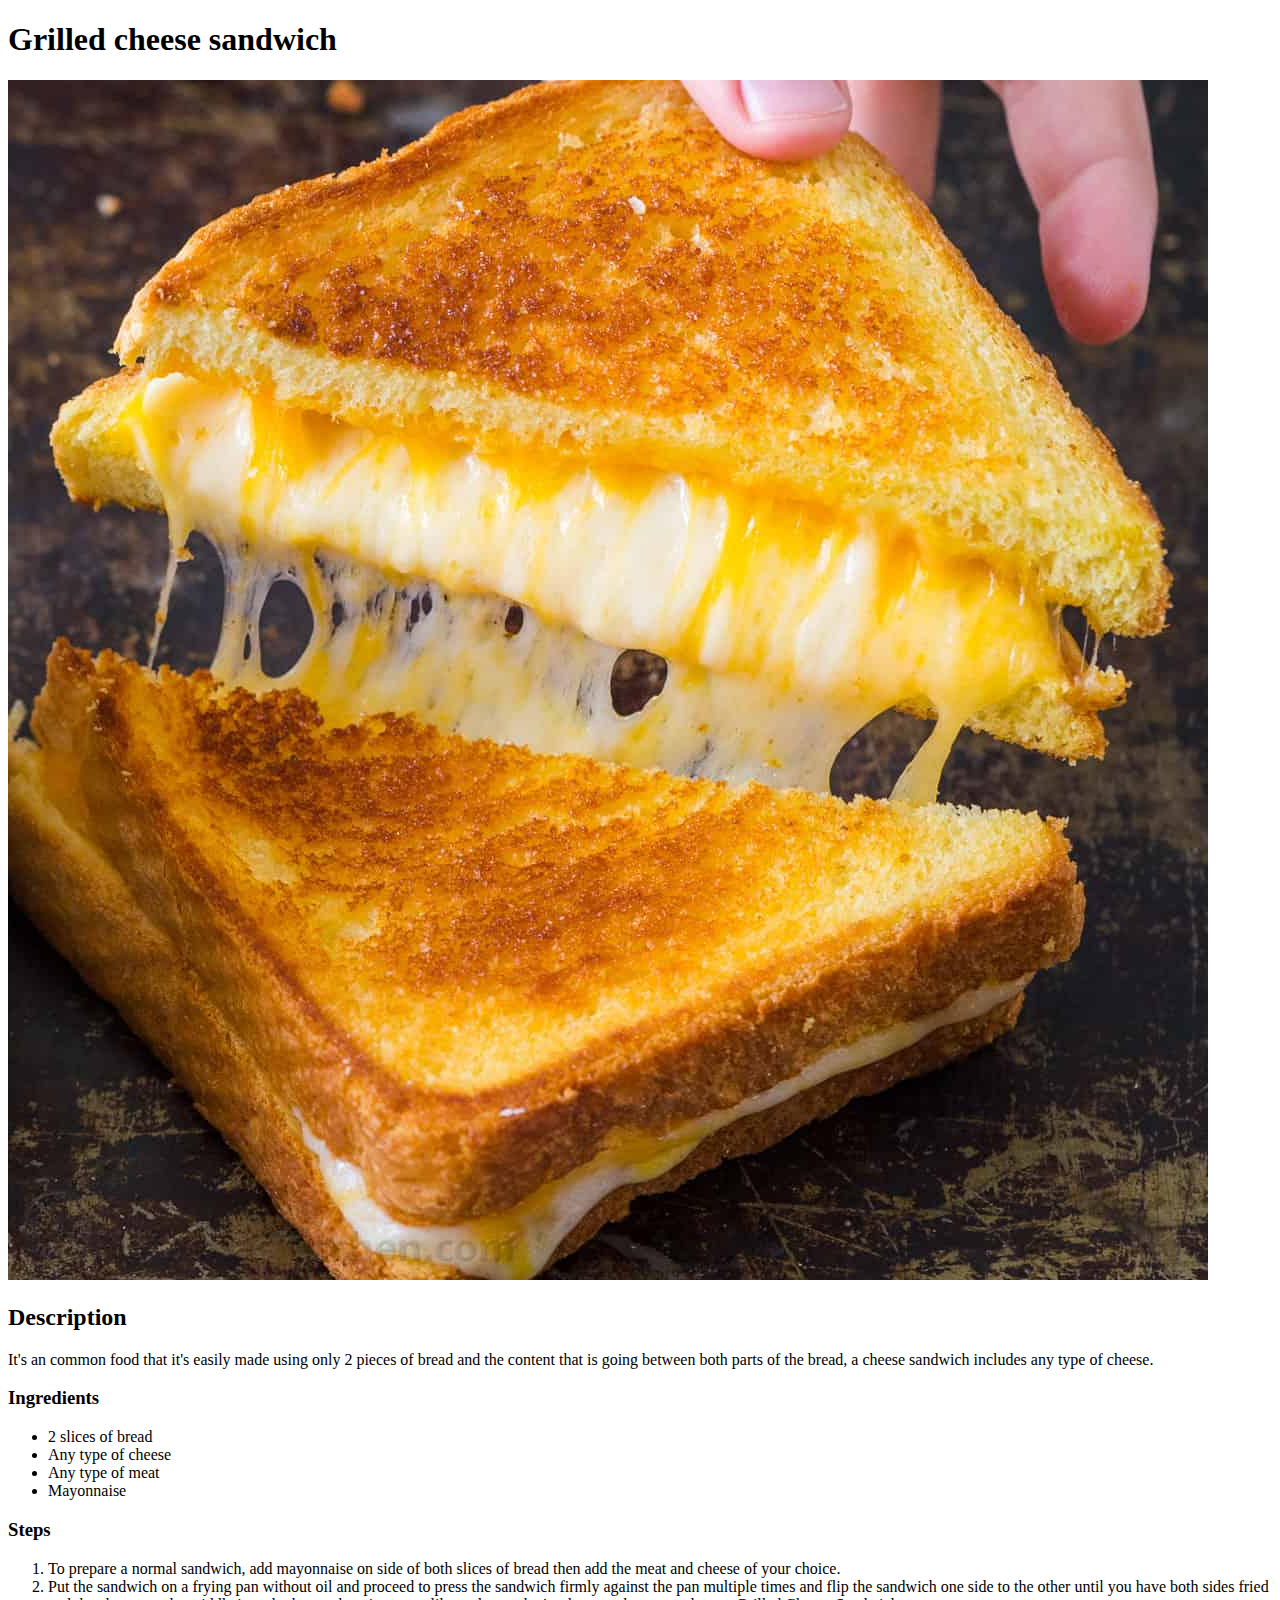
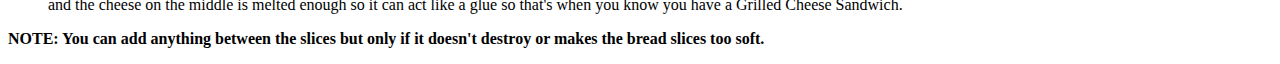
==== recipes/grilled_cheese_sandwich.html @ 3fbc8f14 "Add the assignation mention on Project:Recipes" ====
<!DOCTYPE html>
<html>
    <head>
        <meta charset="UTF-8">
        <title>Grilled cheese sandwich recipe</title>
    </head>
    <body>
        <h1>Grilled cheese sandwich</h1>
        <img src="../images/Cheese_sandwich.jpg" alt="Cheese sandwich picture">
        <h2>Description</h2>
        <p id="recipe_description">It's an common food that it's easily made using only
            2 pieces of bread and the content that is going between both parts of the bread,
            a cheese sandwich includes any type of cheese.
        </p>
        <h3>Ingredients</h3>
        <ul>
            <li>2 slices of bread</li>
            <li>Any type of cheese</li>
            <li>Any type of meat</li>
            <li>Mayonnaise</li>
        </ul>
        <h3>Steps</h3>
        <ol>
            <li>To prepare a normal sandwich, add mayonnaise on side of both slices of bread
                then add the meat and cheese of your choice.
            </li>
            <li>Put the sandwich on a frying pan without oil and proceed to press the sandwich
                firmly against the pan multiple times and flip the sandwich one side to the other
                until you have both sides fried and the cheese on the middle is melted enough so it
                can act like a glue so that's when you know you have a Grilled Cheese Sandwich.
            </li>
        </ol>
        <p><strong>NOTE: You can add anything between the slices but only if it doesn't destroy
            or makes the bread slices too soft.
        </strong></p>
    </body>
</html>
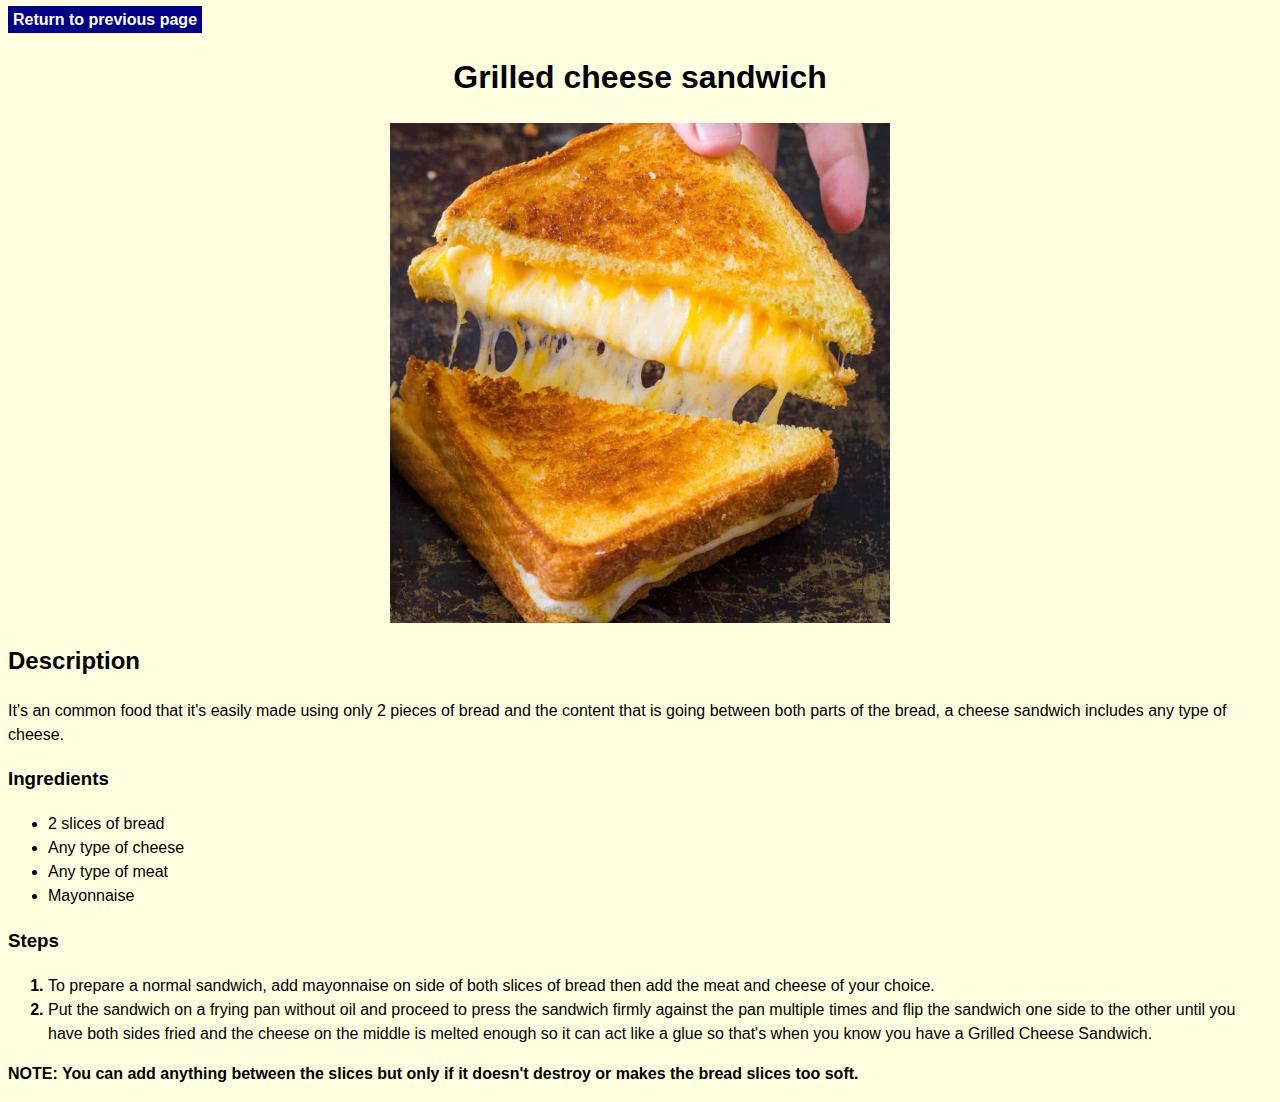
==== commit 5bdd96e8: "Add values to CSS file and new content to recipes pages" ====
--- a/recipes/grilled_cheese_sandwich.html
+++ b/recipes/grilled_cheese_sandwich.html
@@ -3,8 +3,10 @@
     <head>
         <meta charset="UTF-8">
         <title>Grilled cheese sandwich recipe</title>
+        <link rel="stylesheet" href="./../styles.css">
     </head>
     <body>
+        <a href="./../index.html" class="return">Return to previous page</a>
         <h1>Grilled cheese sandwich</h1>
         <img src="../images/Cheese_sandwich.jpg" alt="Cheese sandwich picture">
         <h2>Description</h2>
--- a/styles.css
+++ b/styles.css
@@ -0,0 +1,39 @@
+* {
+    font-family: Arial, Helvetica, sans-serif;
+    line-height: 1.5;
+    background-color: lightyellow;
+}
+
+h1 {
+    text-align: center;
+}
+
+.return {
+    border: 1px solid darkblue;
+    background-color: darkblue;
+    padding: 4px;
+    text-decoration: none;
+    color: white;
+    font-weight: bold;
+}
+
+li a{
+    text-decoration: none;
+    color: black;
+    text-align: center;
+}
+
+img{
+    width: 500px;
+    height: auto;
+
+    /* To align the img to center*/
+    display: block;
+    margin-left: auto;
+    margin-right: auto;
+}
+
+/* Number Marker on Bold */
+ol > li::marker {
+    font-weight: bold;
+}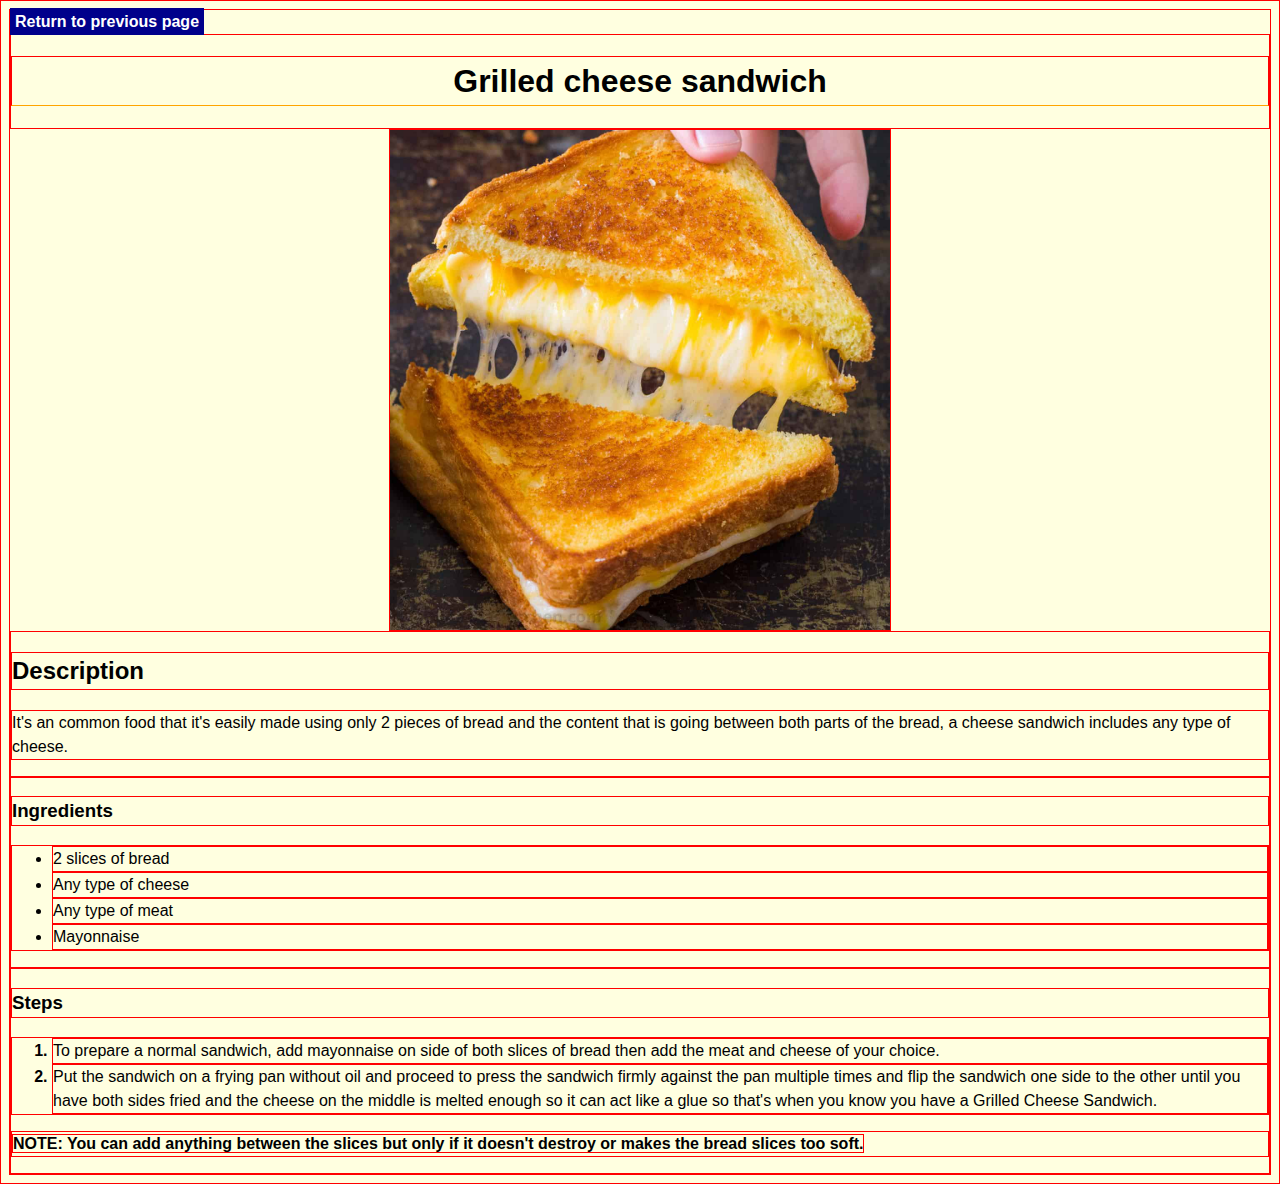
==== commit bc9f9bed: "Add div sections to all HTML files" ====
--- a/recipes/grilled_cheese_sandwich.html
+++ b/recipes/grilled_cheese_sandwich.html
@@ -7,33 +7,41 @@
     </head>
     <body>
         <a href="./../index.html" class="return">Return to previous page</a>
-        <h1>Grilled cheese sandwich</h1>
+        <div class="title">
+            <h1>Grilled cheese sandwich</h1>
+        </div>
         <img src="../images/Cheese_sandwich.jpg" alt="Cheese sandwich picture">
-        <h2>Description</h2>
-        <p id="recipe_description">It's an common food that it's easily made using only
+        <div class="description">
+            <h2>Description</h2>
+            <p id="recipe_description">It's an common food that it's easily made using only
             2 pieces of bread and the content that is going between both parts of the bread,
             a cheese sandwich includes any type of cheese.
-        </p>
-        <h3>Ingredients</h3>
-        <ul>
-            <li>2 slices of bread</li>
-            <li>Any type of cheese</li>
-            <li>Any type of meat</li>
-            <li>Mayonnaise</li>
-        </ul>
-        <h3>Steps</h3>
-        <ol>
-            <li>To prepare a normal sandwich, add mayonnaise on side of both slices of bread
+            </p>
+        </div>
+        <div class="ingredients">
+            <h3>Ingredients</h3>
+            <ul>
+                <li>2 slices of bread</li>
+                <li>Any type of cheese</li>
+                <li>Any type of meat</li>
+                <li>Mayonnaise</li>
+            </ul>
+        </div>
+        <div class="steps">
+            <h3>Steps</h3>
+            <ol>
+                <li>To prepare a normal sandwich, add mayonnaise on side of both slices of bread
                 then add the meat and cheese of your choice.
-            </li>
-            <li>Put the sandwich on a frying pan without oil and proceed to press the sandwich
+                </li>
+                <li>Put the sandwich on a frying pan without oil and proceed to press the sandwich
                 firmly against the pan multiple times and flip the sandwich one side to the other
                 until you have both sides fried and the cheese on the middle is melted enough so it
                 can act like a glue so that's when you know you have a Grilled Cheese Sandwich.
-            </li>
-        </ol>
-        <p><strong>NOTE: You can add anything between the slices but only if it doesn't destroy
+                </li>
+            </ol>
+            <p><strong>NOTE: You can add anything between the slices but only if it doesn't destroy
             or makes the bread slices too soft.
-        </strong></p>
+            </strong></p>
+        </div>
     </body>
 </html>--- a/styles.css
+++ b/styles.css
@@ -2,19 +2,12 @@
     font-family: Arial, Helvetica, sans-serif;
     line-height: 1.5;
     background-color: lightyellow;
+    border: 1px solid red;
 }
 
 h1 {
     text-align: center;
-}
-
-.return {
-    border: 1px solid darkblue;
-    background-color: darkblue;
-    padding: 4px;
-    text-decoration: none;
-    color: white;
-    font-weight: bold;
+    border-bottom: 1px solid orange;
 }
 
 li a{
@@ -36,4 +29,23 @@
 /* Number Marker on Bold */
 ol > li::marker {
     font-weight: bold;
+}
+
+.return {
+    border: 1px solid darkblue;
+    background-color: darkblue;
+    padding: 4px;
+    text-decoration: none;
+    color: white;
+    font-weight: bold;
+}
+
+.recipes_list {
+    text-align: justify;    
+}
+
+.recipes_list li{
+    display: inline-block;
+    width: 33%;
+    text-align: center;
 }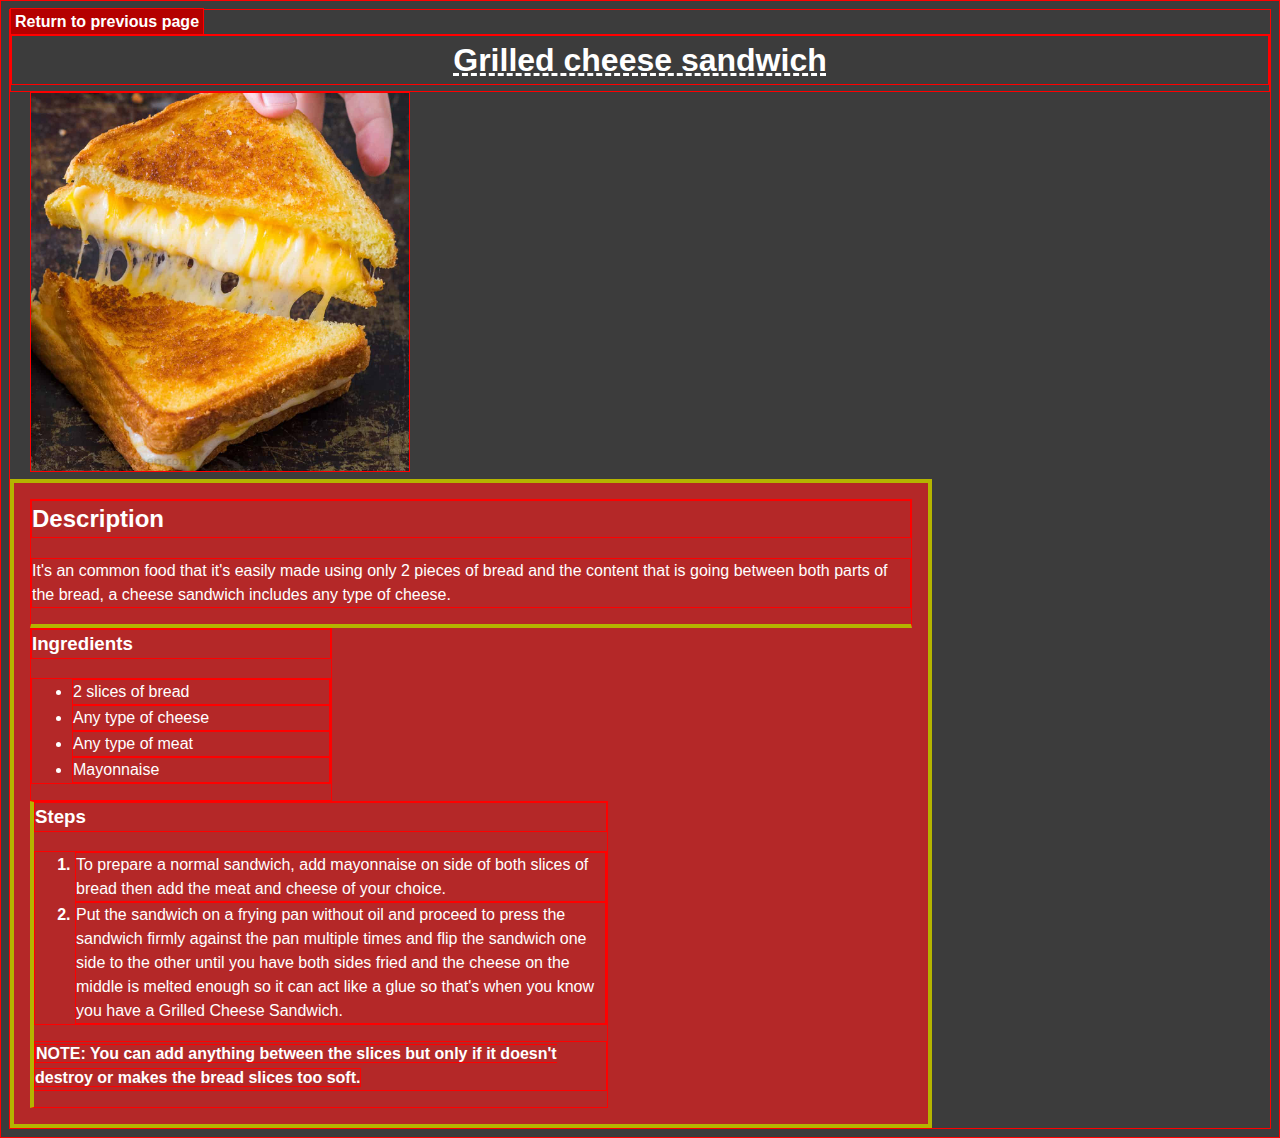
==== commit 2823f6a8: "Modify CSS files and added extra divs sections on HTML" ====
--- a/recipes/grilled_cheese_sandwich.html
+++ b/recipes/grilled_cheese_sandwich.html
@@ -11,37 +11,39 @@
             <h1>Grilled cheese sandwich</h1>
         </div>
         <img src="../images/Cheese_sandwich.jpg" alt="Cheese sandwich picture">
-        <div class="description">
-            <h2>Description</h2>
-            <p id="recipe_description">It's an common food that it's easily made using only
-            2 pieces of bread and the content that is going between both parts of the bread,
-            a cheese sandwich includes any type of cheese.
-            </p>
-        </div>
-        <div class="ingredients">
-            <h3>Ingredients</h3>
-            <ul>
-                <li>2 slices of bread</li>
-                <li>Any type of cheese</li>
-                <li>Any type of meat</li>
-                <li>Mayonnaise</li>
-            </ul>
-        </div>
-        <div class="steps">
-            <h3>Steps</h3>
-            <ol>
-                <li>To prepare a normal sandwich, add mayonnaise on side of both slices of bread
-                then add the meat and cheese of your choice.
-                </li>
-                <li>Put the sandwich on a frying pan without oil and proceed to press the sandwich
-                firmly against the pan multiple times and flip the sandwich one side to the other
-                until you have both sides fried and the cheese on the middle is melted enough so it
-                can act like a glue so that's when you know you have a Grilled Cheese Sandwich.
-                </li>
-            </ol>
-            <p><strong>NOTE: You can add anything between the slices but only if it doesn't destroy
-            or makes the bread slices too soft.
-            </strong></p>
+        <div class="content_box">
+            <div class="description">
+                <h2>Description</h2>
+                <p id="recipe_description">It's an common food that it's easily made using only
+                2 pieces of bread and the content that is going between both parts of the bread,
+                a cheese sandwich includes any type of cheese.
+                </p>
+            </div>
+            <div class="ingredients">
+                <h3>Ingredients</h3>
+                <ul>
+                    <li>2 slices of bread</li>
+                    <li>Any type of cheese</li>
+                    <li>Any type of meat</li>
+                    <li>Mayonnaise</li>
+                </ul>
+            </div>
+            <div class="steps">
+                <h3>Steps</h3>
+                <ol>
+                    <li>To prepare a normal sandwich, add mayonnaise on side of both slices of bread
+                    then add the meat and cheese of your choice.
+                    </li>
+                    <li>Put the sandwich on a frying pan without oil and proceed to press the sandwich
+                    firmly against the pan multiple times and flip the sandwich one side to the other
+                    until you have both sides fried and the cheese on the middle is melted enough so it
+                    can act like a glue so that's when you know you have a Grilled Cheese Sandwich.
+                    </li>
+                </ol>
+                <p><strong>NOTE: You can add anything between the slices but only if it doesn't destroy
+                or makes the bread slices too soft.
+                </strong></p>
+            </div>
         </div>
     </body>
 </html>--- a/styles.css
+++ b/styles.css
@@ -1,29 +1,62 @@
 * {
     font-family: Arial, Helvetica, sans-serif;
     line-height: 1.5;
-    background-color: lightyellow;
     border: 1px solid red;
+}
+
+body{
+    background-color: rgb(60, 60, 60);
+    color: white;
 }
 
 h1 {
     text-align: center;
-    border-bottom: 1px solid orange;
+    text-decoration: underline white dashed 3px;
+    margin-bottom: 0.2em;
+}
+
+h1, 
+.description h2,
+h3 {
+    margin-top: 0;
 }
 
 li a{
     text-decoration: none;
-    color: black;
+    color: white;
     text-align: center;
+    padding: 10px;
+    background-color: rgb(100, 100, 100);
 }
 
+/* To indicate what user is selecting on index.html */
+li a:hover {
+    background-color: white;
+    color: black;
+}
+
+/* % Adds responsiveness */
+
 img{
-    width: 500px;
+    max-width: 500px;
+    min-width: 300px;
+    width: 30%;
     height: auto;
 
-    /* To align the img to center*/
-    display: block;
-    margin-left: auto;
-    margin-right: auto;
+    /* To align img to left*/
+    display: inline-block;
+    margin: 0 20px;
+}
+
+/* To indicate the content (text) to the right */
+.content_box {
+    display: inline-block;
+    vertical-align: top;
+    width: 70%;
+    padding: 1em;
+    margin: 0;
+    border: 4px solid rgb(180, 180, 0);
+    background-color: rgb(180, 40, 40);
 }
 
 /* Number Marker on Bold */
@@ -31,17 +64,41 @@
     font-weight: bold;
 }
 
+.title {
+    margin: 0 auto;
+}
+
 .return {
-    border: 1px solid darkblue;
-    background-color: darkblue;
+    background-color: rgb(180, 0, 0);
     padding: 4px;
     text-decoration: none;
     color: white;
     font-weight: bold;
 }
 
-.recipes_list {
-    text-align: justify;    
+.ingredients,
+.steps {
+    display: inline-block;
+    vertical-align: top;
+}
+
+.description {
+    border-bottom: 4px solid rgb(180, 180, 0);
+}
+
+.ingredients {
+    width: 34%;
+}
+
+.steps {
+    width: 65%;
+    border-left: 4px solid rgb(180, 180, 0);
+}
+
+/* To indicate the user its selecting the return button */
+.return:hover {
+    background-color: rgb(180, 180, 0);
+    color: black;
 }
 
 .recipes_list li{
